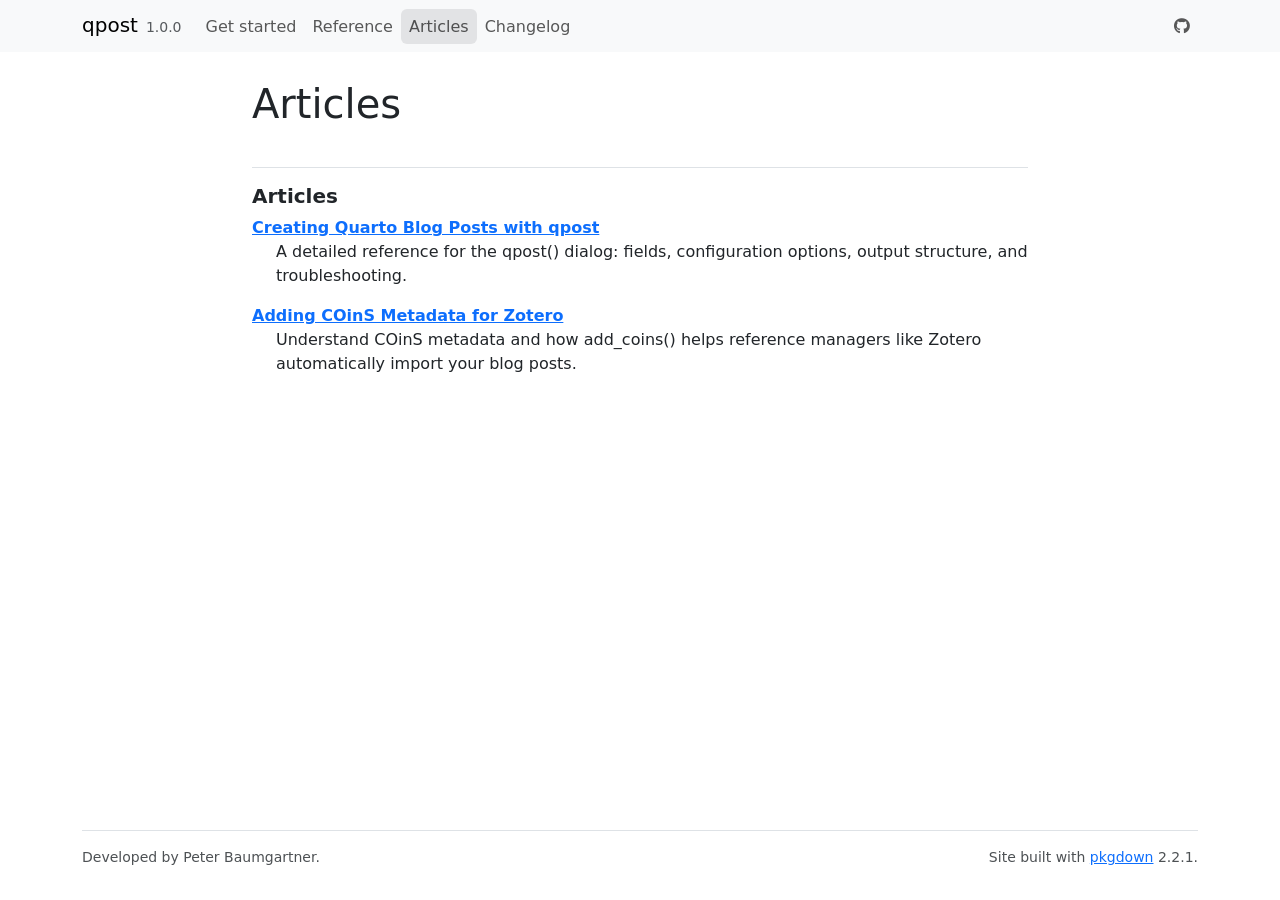
==== articles/index.html @ 77411163 "Deploying to gh-pages from @ petzi53/qpost@b01d1a8cf223ce83b672d72de9e51ffddc44296a 🚀" ====
<!DOCTYPE html>
<!-- Generated by pkgdown: do not edit by hand --><html lang="en"><head><meta http-equiv="Content-Type" content="text/html; charset=UTF-8"><meta charset="utf-8"><meta http-equiv="X-UA-Compatible" content="IE=edge"><meta name="viewport" content="width=device-width, initial-scale=1, shrink-to-fit=no"><title>Articles • qpost</title><script src="../deps/jquery-3.6.0/jquery-3.6.0.min.js"></script><meta name="viewport" content="width=device-width, initial-scale=1, shrink-to-fit=no"><link href="../deps/bootstrap-5.3.8/bootstrap.min.css" rel="stylesheet"><script src="../deps/bootstrap-5.3.8/bootstrap.bundle.min.js"></script><link href="../deps/font-awesome-6.5.2/css/all.min.css" rel="stylesheet"><link href="../deps/font-awesome-6.5.2/css/v4-shims.min.css" rel="stylesheet"><script src="../deps/headroom-0.11.0/headroom.min.js"></script><script src="../deps/headroom-0.11.0/jQuery.headroom.min.js"></script><script src="../deps/bootstrap-toc-1.0.1/bootstrap-toc.min.js"></script><script src="../deps/clipboard.js-2.0.11/clipboard.min.js"></script><script src="../deps/search-1.0.0/autocomplete.jquery.min.js"></script><script src="../deps/search-1.0.0/fuse.min.js"></script><script src="../deps/search-1.0.0/mark.min.js"></script><!-- pkgdown --><script src="../pkgdown.js"></script><meta property="og:title" content="Articles"></head><body>
    <a href="#main" class="visually-hidden-focusable">Skip to contents</a>


    <nav class="navbar navbar-expand-lg fixed-top bg-light" data-bs-theme="light" aria-label="Site navigation"><div class="container">

    <a class="navbar-brand me-2" href="../index.html">qpost</a>

    <small class="nav-text text-muted me-auto" data-bs-toggle="tooltip" data-bs-placement="bottom" title="">1.0.0</small>


    <button class="navbar-toggler" type="button" data-bs-toggle="collapse" data-bs-target="#navbar" aria-controls="navbar" aria-expanded="false" aria-label="Toggle navigation">
      <span class="navbar-toggler-icon"></span>
    </button>

    <div id="navbar" class="collapse navbar-collapse ms-3">
      <ul class="navbar-nav me-auto"><li class="nav-item"><a class="nav-link" href="../articles/qpost.html">Get started</a></li>
<li class="nav-item"><a class="nav-link" href="../reference/index.html">Reference</a></li>
<li class="active nav-item"><a class="nav-link" href="../articles/index.html">Articles</a></li>
<li class="nav-item"><a class="nav-link" href="../news/index.html">Changelog</a></li>
      </ul><ul class="navbar-nav"><li class="nav-item"><a class="external-link nav-link" href="https://github.com/petzi53/qpost"><span class="fa fa-github"></span></a></li>
      </ul></div>


  </div>
</nav><div class="container template-article-index">
<div class="row">
  <main id="main" class="col-md-9"><div class="page-header">

      <h1>Articles</h1>
    </div>

    <div class="section ">
      <h3>Articles</h3>
      <div class="section-desc"></div>

      <dl><dt><a href="quarto-blog-posts.html">Creating Quarto Blog Posts with qpost</a></dt>
        <dd><p>A detailed reference for the qpost() dialog: fields, configuration options, output structure, and troubleshooting.</p>
        </dd><dt><a href="add-coins.html">Adding COinS Metadata for Zotero</a></dt>
        <dd><p>Understand COinS metadata and how add_coins() helps reference managers like Zotero automatically import your blog posts.</p>
      </dd></dl></div>
  </main></div>


    <footer><div class="pkgdown-footer-left">
  <p>Developed by Peter Baumgartner.</p>
</div>

<div class="pkgdown-footer-right">
  <p>Site built with <a href="https://pkgdown.r-lib.org/" class="external-link">pkgdown</a> 2.2.1.</p>
</div>

    </footer></div>





  </body></html>
---- deps/font-awesome-6.5.2/css/v4-shims.min.css ----
/*!
 * Font Awesome Free 6.5.2 by @fontawesome - https://fontawesome.com
 * License - https://fontawesome.com/license/free (Icons: CC BY 4.0, Fonts: SIL OFL 1.1, Code: MIT License)
 * Copyright 2024 Fonticons, Inc.
 */
.fa.fa-glass:before{content:"\f000"}.fa.fa-envelope-o{font-family:"Font Awesome 6 Free";font-weight:400}.fa.fa-envelope-o:before{content:"\f0e0"}.fa.fa-star-o{font-family:"Font Awesome 6 Free";font-weight:400}.fa.fa-star-o:before{content:"\f005"}.fa.fa-close:before,.fa.fa-remove:before{content:"\f00d"}.fa.fa-gear:before{content:"\f013"}.fa.fa-trash-o{font-family:"Font Awesome 6 Free";font-weight:400}.fa.fa-trash-o:before{content:"\f2ed"}.fa.fa-home:before{content:"\f015"}.fa.fa-file-o{font-family:"Font Awesome 6 Free";font-weight:400}.fa.fa-file-o:before{content:"\f15b"}.fa.fa-clock-o{font-family:"Font Awesome 6 Free";font-weight:400}.fa.fa-clock-o:before{content:"\f017"}.fa.fa-arrow-circle-o-down{font-family:"Font Awesome 6 Free";font-weight:400}.fa.fa-arrow-circle-o-down:before{content:"\f358"}.fa.fa-arrow-circle-o-up{font-family:"Font Awesome 6 Free";font-weight:400}.fa.fa-arrow-circle-o-up:before{content:"\f35b"}.fa.fa-play-circle-o{font-family:"Font Awesome 6 Free";font-weight:400}.fa.fa-play-circle-o:before{content:"\f144"}.fa.fa-repeat:before,.fa.fa-rotate-right:before{content:"\f01e"}.fa.fa-refresh:before{content:"\f021"}.fa.fa-list-alt{font-family:"Font Awesome 6 Free";font-weight:400}.fa.fa-list-alt:before{content:"\f022"}.fa.fa-dedent:before{content:"\f03b"}.fa.fa-video-camera:before{content:"\f03d"}.fa.fa-picture-o{font-family:"Font Awesome 6 Free";font-weight:400}.fa.fa-picture-o:before{content:"\f03e"}.fa.fa-photo{font-family:"Font Awesome 6 Free";font-weight:400}.fa.fa-photo:before{content:"\f03e"}.fa.fa-image{font-family:"Font Awesome 6 Free";font-weight:400}.fa.fa-image:before{content:"\f03e"}.fa.fa-map-marker:before{content:"\f3c5"}.fa.fa-pencil-square-o{font-family:"Font Awesome 6 Free";font-weight:400}.fa.fa-pencil-square-o:before{content:"\f044"}.fa.fa-edit{font-family:"Font Awesome 6 Free";font-weight:400}.fa.fa-edit:before{content:"\f044"}.fa.fa-share-square-o:before{content:"\f14d"}.fa.fa-check-square-o{font-family:"Font Awesome 6 Free";font-weight:400}.fa.fa-check-square-o:before{content:"\f14a"}.fa.fa-arrows:before{content:"\f0b2"}.fa.fa-times-circle-o{font-family:"Font Awesome 6 Free";font-weight:400}.fa.fa-times-circle-o:before{content:"\f057"}.fa.fa-check-circle-o{font-family:"Font Awesome 6 Free";font-weight:400}.fa.fa-check-circle-o:before{content:"\f058"}.fa.fa-mail-forward:before{content:"\f064"}.fa.fa-expand:before{content:"\f424"}.fa.fa-compress:before{content:"\f422"}.fa.fa-eye,.fa.fa-eye-slash{font-family:"Font Awesome 6 Free";font-weight:400}.fa.fa-warning:before{content:"\f071"}.fa.fa-calendar:before{content:"\f073"}.fa.fa-arrows-v:before{content:"\f338"}.fa.fa-arrows-h:before{content:"\f337"}.fa.fa-bar-chart-o:before,.fa.fa-bar-chart:before{content:"\e0e3"}.fa.fa-twitter-square{font-family:"Font Awesome 6 Brands";font-weight:400}.fa.fa-twitter-square:before{content:"\f081"}.fa.fa-facebook-square{font-family:"Font Awesome 6 Brands";font-weight:400}.fa.fa-facebook-square:before{content:"\f082"}.fa.fa-gears:before{content:"\f085"}.fa.fa-thumbs-o-up{font-family:"Font Awesome 6 Free";font-weight:400}.fa.fa-thumbs-o-up:before{content:"\f164"}.fa.fa-thumbs-o-down{font-family:"Font Awesome 6 Free";font-weight:400}.fa.fa-thumbs-o-down:before{content:"\f165"}.fa.fa-heart-o{font-family:"Font Awesome 6 Free";font-weight:400}.fa.fa-heart-o:before{content:"\f004"}.fa.fa-sign-out:before{content:"\f2f5"}.fa.fa-linkedin-square{font-family:"Font Awesome 6 Brands";font-weight:400}.fa.fa-linkedin-square:before{content:"\f08c"}.fa.fa-thumb-tack:before{content:"\f08d"}.fa.fa-external-link:before{content:"\f35d"}.fa.fa-sign-in:before{content:"\f2f6"}.fa.fa-github-square{font-family:"Font Awesome 6 Brands";font-weight:400}.fa.fa-github-square:before{content:"\f092"}.fa.fa-lemon-o{font-family:"Font Awesome 6 Free";font-weight:400}.fa.fa-lemon-o:before{content:"\f094"}.fa.fa-square-o{font-family:"Font Awesome 6 Free";font-weight:400}.fa.fa-square-o:before{content:"\f0c8"}.fa.fa-bookmark-o{font-family:"Font Awesome 6 Free";font-weight:400}.fa.fa-bookmark-o:before{content:"\f02e"}.fa.fa-facebook,.fa.fa-twitter{font-family:"Font Awesome 6 Brands";font-weight:400}.fa.fa-facebook:before{content:"\f39e"}.fa.fa-facebook-f{font-family:"Font Awesome 6 Brands";font-weight:400}.fa.fa-facebook-f:before{content:"\f39e"}.fa.fa-github{font-family:"Font Awesome 6 Brands";font-weight:400}.fa.fa-credit-card{font-family:"Font Awesome 6 Free";font-weight:400}.fa.fa-feed:before{content:"\f09e"}.fa.fa-hdd-o{font-family:"Font Awesome 6 Free";font-weight:400}.fa.fa-hdd-o:before{content:"\f0a0"}.fa.fa-hand-o-right{font-family:"Font Awesome 6 Free";font-weight:400}.fa.fa-hand-o-right:before{content:"\f0a4"}.fa.fa-hand-o-left{font-family:"Font Awesome 6 Free";font-weight:400}.fa.fa-hand-o-left:before{content:"\f0a5"}.fa.fa-hand-o-up{font-family:"Font Awesome 6 Free";font-weight:400}.fa.fa-hand-o-up:before{content:"\f0a6"}.fa.fa-hand-o-down{font-family:"Font Awesome 6 Free";font-weight:400}.fa.fa-hand-o-down:before{content:"\f0a7"}.fa.fa-globe:before{content:"\f57d"}.fa.fa-tasks:before{content:"\f828"}.fa.fa-arrows-alt:before{content:"\f31e"}.fa.fa-group:before{content:"\f0c0"}.fa.fa-chain:before{content:"\f0c1"}.fa.fa-cut:before{content:"\f0c4"}.fa.fa-files-o{font-family:"Font Awesome 6 Free";font-weight:400}.fa.fa-files-o:before{content:"\f0c5"}.fa.fa-floppy-o{font-family:"Font Awesome 6 Free";font-weight:400}.fa.fa-floppy-o:before{content:"\f0c7"}.fa.fa-save{font-family:"Font Awesome 6 Free";font-weight:400}.fa.fa-save:before{content:"\f0c7"}.fa.fa-navicon:before,.fa.fa-reorder:before{content:"\f0c9"}.fa.fa-magic:before{content:"\e2ca"}.fa.fa-pinterest,.fa.fa-pinterest-square{font-family:"Font Awesome 6 Brands";font-weight:400}.fa.fa-pinterest-square:before{content:"\f0d3"}.fa.fa-google-plus-square{font-family:"Font Awesome 6 Brands";font-weight:400}.fa.fa-google-plus-square:before{content:"\f0d4"}.fa.fa-google-plus{font-family:"Font Awesome 6 Brands";font-weight:400}.fa.fa-google-plus:before{content:"\f0d5"}.fa.fa-money:before{content:"\f3d1"}.fa.fa-unsorted:before{content:"\f0dc"}.fa.fa-sort-desc:before{content:"\f0dd"}.fa.fa-sort-asc:before{content:"\f0de"}.fa.fa-linkedin{font-family:"Font Awesome 6 Brands";font-weight:400}.fa.fa-linkedin:before{content:"\f0e1"}.fa.fa-rotate-left:before{content:"\f0e2"}.fa.fa-legal:before{content:"\f0e3"}.fa.fa-dashboard:before,.fa.fa-tachometer:before{content:"\f625"}.fa.fa-comment-o{font-family:"Font Awesome 6 Free";font-weight:400}.fa.fa-comment-o:before{content:"\f075"}.fa.fa-comments-o{font-family:"Font Awesome 6 Free";font-weight:400}.fa.fa-comments-o:before{content:"\f086"}.fa.fa-flash:before{content:"\f0e7"}.fa.fa-clipboard:before{content:"\f0ea"}.fa.fa-lightbulb-o{font-family:"Font Awesome 6 Free";font-weight:400}.fa.fa-lightbulb-o:before{content:"\f0eb"}.fa.fa-exchange:before{content:"\f362"}.fa.fa-cloud-download:before{content:"\f0ed"}.fa.fa-cloud-upload:before{content:"\f0ee"}.fa.fa-bell-o{font-family:"Font Awesome 6 Free";font-weight:400}.fa.fa-bell-o:before{content:"\f0f3"}.fa.fa-cutlery:before{content:"\f2e7"}.fa.fa-file-text-o{font-family:"Font Awesome 6 Free";font-weight:400}.fa.fa-file-text-o:before{content:"\f15c"}.fa.fa-building-o{font-family:"Font Awesome 6 Free";font-weight:400}.fa.fa-building-o:before{content:"\f1ad"}.fa.fa-hospital-o{font-family:"Font Awesome 6 Free";font-weight:400}.fa.fa-hospital-o:before{content:"\f0f8"}.fa.fa-tablet:before{content:"\f3fa"}.fa.fa-mobile-phone:before,.fa.fa-mobile:before{content:"\f3cd"}.fa.fa-circle-o{font-family:"Font Awesome 6 Free";font-weight:400}.fa.fa-circle-o:before{content:"\f111"}.fa.fa-mail-reply:before{content:"\f3e5"}.fa.fa-github-alt{font-family:"Font Awesome 6 Brands";font-weight:400}.fa.fa-folder-o{font-family:"Font Awesome 6 Free";font-weight:400}.fa.fa-folder-o:before{content:"\f07b"}.fa.fa-folder-open-o{font-family:"Font Awesome 6 Free";font-weight:400}.fa.fa-folder-open-o:before{content:"\f07c"}.fa.fa-smile-o{font-family:"Font Awesome 6 Free";font-weight:400}.fa.fa-smile-o:before{content:"\f118"}.fa.fa-frown-o{font-family:"Font Awesome 6 Free";font-weight:400}.fa.fa-frown-o:before{content:"\f119"}.fa.fa-meh-o{font-family:"Font Awesome 6 Free";font-weight:400}.fa.fa-meh-o:before{content:"\f11a"}.fa.fa-keyboard-o{font-family:"Font Awesome 6 Free";font-weight:400}.fa.fa-keyboard-o:before{content:"\f11c"}.fa.fa-flag-o{font-family:"Font Awesome 6 Free";font-weight:400}.fa.fa-flag-o:before{content:"\f024"}.fa.fa-mail-reply-all:before{content:"\f122"}.fa.fa-star-half-o{font-family:"Font Awesome 6 Free";font-weight:400}.fa.fa-star-half-o:before{content:"\f5c0"}.fa.fa-star-half-empty{font-family:"Font Awesome 6 Free";font-weight:400}.fa.fa-star-half-empty:before{content:"\f5c0"}.fa.fa-star-half-full{font-family:"Font Awesome 6 Free";font-weight:400}.fa.fa-star-half-full:before{content:"\f5c0"}.fa.fa-code-fork:before{content:"\f126"}.fa.fa-chain-broken:before,.fa.fa-unlink:before{content:"\f127"}.fa.fa-calendar-o{font-family:"Font Awesome 6 Free";font-weight:400}.fa.fa-calendar-o:before{content:"\f133"}.fa.fa-css3,.fa.fa-html5,.fa.fa-maxcdn{font-family:"Font Awesome 6 Brands";font-weight:400}.fa.fa-unlock-alt:before{content:"\f09c"}.fa.fa-minus-square-o{font-family:"Font Awesome 6 Free";font-weight:400}.fa.fa-minus-square-o:before{content:"\f146"}.fa.fa-level-up:before{content:"\f3bf"}.fa.fa-level-down:before{content:"\f3be"}.fa.fa-pencil-square:before{content:"\f14b"}.fa.fa-external-link-square:before{content:"\f360"}.fa.fa-compass{font-family:"Font Awesome 6 Free";font-weight:400}.fa.fa-caret-square-o-down{font-family:"Font Awesome 6 Free";font-weight:400}.fa.fa-caret-square-o-down:before{content:"\f150"}.fa.fa-toggle-down{font-family:"Font Awesome 6 Free";font-weight:400}.fa.fa-toggle-down:before{content:"\f150"}.fa.fa-caret-square-o-up{font-family:"Font Awesome 6 Free";font-weight:400}.fa.fa-caret-square-o-up:before{content:"\f151"}.fa.fa-toggle-up{font-family:"Font Awesome 6 Free";font-weight:400}.fa.fa-toggle-up:before{content:"\f151"}.fa.fa-caret-square-o-right{font-family:"Font Awesome 6 Free";font-weight:400}.fa.fa-caret-square-o-right:before{content:"\f152"}.fa.fa-toggle-right{font-family:"Font Awesome 6 Free";font-weight:400}.fa.fa-toggle-right:before{content:"\f152"}.fa.fa-eur:before,.fa.fa-euro:before{content:"\f153"}.fa.fa-gbp:before{content:"\f154"}.fa.fa-dollar:before,.fa.fa-usd:before{content:"\24"}.fa.fa-inr:before,.fa.fa-rupee:before{content:"\e1bc"}.fa.fa-cny:before,.fa.fa-jpy:before,.fa.fa-rmb:before,.fa.fa-yen:before{content:"\f157"}.fa.fa-rouble:before,.fa.fa-rub:before,.fa.fa-ruble:before{content:"\f158"}.fa.fa-krw:before,.fa.fa-won:before{content:"\f159"}.fa.fa-bitcoin,.fa.fa-btc{font-family:"Font Awesome 6 Brands";font-weight:400}.fa.fa-bitcoin:before{content:"\f15a"}.fa.fa-file-text:before{content:"\f15c"}.fa.fa-sort-alpha-asc:before{content:"\f15d"}.fa.fa-sort-alpha-desc:before{content:"\f881"}.fa.fa-sort-amount-asc:before{content:"\f884"}.fa.fa-sort-amount-desc:before{content:"\f160"}.fa.fa-sort-numeric-asc:before{content:"\f162"}.fa.fa-sort-numeric-desc:before{content:"\f886"}.fa.fa-youtube-square{font-family:"Font Awesome 6 Brands";font-weight:400}.fa.fa-youtube-square:before{content:"\f431"}.fa.fa-xing,.fa.fa-xing-square,.fa.fa-youtube{font-family:"Font Awesome 6 Brands";font-weight:400}.fa.fa-xing-square:before{content:"\f169"}.fa.fa-youtube-play{font-family:"Font Awesome 6 Brands";font-weight:400}.fa.fa-youtube-play:before{content:"\f167"}.fa.fa-adn,.fa.fa-bitbucket,.fa.fa-bitbucket-square,.fa.fa-dropbox,.fa.fa-flickr,.fa.fa-instagram,.fa.fa-stack-overflow{font-family:"Font Awesome 6 Brands";font-weight:400}.fa.fa-bitbucket-square:before{content:"\f171"}.fa.fa-tumblr,.fa.fa-tumblr-square{font-family:"Font Awesome 6 Brands";font-weight:400}.fa.fa-tumblr-square:before{content:"\f174"}.fa.fa-long-arrow-down:before{content:"\f309"}.fa.fa-long-arrow-up:before{content:"\f30c"}.fa.fa-long-arrow-left:before{content:"\f30a"}.fa.fa-long-arrow-right:before{content:"\f30b"}.fa.fa-android,.fa.fa-apple,.fa.fa-dribbble,.fa.fa-foursquare,.fa.fa-gittip,.fa.fa-gratipay,.fa.fa-linux,.fa.fa-skype,.fa.fa-trello,.fa.fa-windows{font-family:"Font Awesome 6 Brands";font-weight:400}.fa.fa-gittip:before{content:"\f184"}.fa.fa-sun-o{font-family:"Font Awesome 6 Free";font-weight:400}.fa.fa-sun-o:before{content:"\f185"}.fa.fa-moon-o{font-family:"Font Awesome 6 Free";font-weight:400}.fa.fa-moon-o:before{content:"\f186"}.fa.fa-pagelines,.fa.fa-renren,.fa.fa-stack-exchange,.fa.fa-vk,.fa.fa-weibo{font-family:"Font Awesome 6 Brands";font-weight:400}.fa.fa-arrow-circle-o-right{font-family:"Font Awesome 6 Free";font-weight:400}.fa.fa-arrow-circle-o-right:before{content:"\f35a"}.fa.fa-arrow-circle-o-left{font-family:"Font Awesome 6 Free";font-weight:400}.fa.fa-arrow-circle-o-left:before{content:"\f359"}.fa.fa-caret-square-o-left{font-family:"Font Awesome 6 Free";font-weight:400}.fa.fa-caret-square-o-left:before{content:"\f191"}.fa.fa-toggle-left{font-family:"Font Awesome 6 Free";font-weight:400}.fa.fa-toggle-left:before{content:"\f191"}.fa.fa-dot-circle-o{font-family:"Font Awesome 6 Free";font-weight:400}.fa.fa-dot-circle-o:before{content:"\f192"}.fa.fa-vimeo-square{font-family:"Font Awesome 6 Brands";font-weight:400}.fa.fa-vimeo-square:before{content:"\f194"}.fa.fa-try:before,.fa.fa-turkish-lira:before{content:"\e2bb"}.fa.fa-plus-square-o{font-family:"Font Awesome 6 Free";font-weight:400}.fa.fa-plus-square-o:before{content:"\f0fe"}.fa.fa-openid,.fa.fa-slack,.fa.fa-wordpress{font-family:"Font Awesome 6 Brands";font-weight:400}.fa.fa-bank:before,.fa.fa-institution:before{content:"\f19c"}.fa.fa-mortar-board:before{content:"\f19d"}.fa.fa-google,.fa.fa-reddit,.fa.fa-reddit-square,.fa.fa-yahoo{font-family:"Font Awesome 6 Brands";font-weight:400}.fa.fa-reddit-square:before{content:"\f1a2"}.fa.fa-behance,.fa.fa-behance-square,.fa.fa-delicious,.fa.fa-digg,.fa.fa-drupal,.fa.fa-joomla,.fa.fa-pied-piper-alt,.fa.fa-pied-piper-pp,.fa.fa-stumbleupon,.fa.fa-stumbleupon-circle{font-family:"Font Awesome 6 Brands";font-weight:400}.fa.fa-behance-square:before{content:"\f1b5"}.fa.fa-steam,.fa.fa-steam-square{font-family:"Font Awesome 6 Brands";font-weight:400}.fa.fa-steam-square:before{content:"\f1b7"}.fa.fa-automobile:before{content:"\f1b9"}.fa.fa-cab:before{content:"\f1ba"}.fa.fa-deviantart,.fa.fa-soundcloud,.fa.fa-spotify{font-family:"Font Awesome 6 Brands";font-weight:400}.fa.fa-file-pdf-o{font-family:"Font Awesome 6 Free";font-weight:400}.fa.fa-file-pdf-o:before{content:"\f1c1"}.fa.fa-file-word-o{font-family:"Font Awesome 6 Free";font-weight:400}.fa.fa-file-word-o:before{content:"\f1c2"}.fa.fa-file-excel-o{font-family:"Font Awesome 6 Free";font-weight:400}.fa.fa-file-excel-o:before{content:"\f1c3"}.fa.fa-file-powerpoint-o{font-family:"Font Awesome 6 Free";font-weight:400}.fa.fa-file-powerpoint-o:before{content:"\f1c4"}.fa.fa-file-image-o{font-family:"Font Awesome 6 Free";font-weight:400}.fa.fa-file-image-o:before{content:"\f1c5"}.fa.fa-file-photo-o{font-family:"Font Awesome 6 Free";font-weight:400}.fa.fa-file-photo-o:before{content:"\f1c5"}.fa.fa-file-picture-o{font-family:"Font Awesome 6 Free";font-weight:400}.fa.fa-file-picture-o:before{content:"\f1c5"}.fa.fa-file-archive-o{font-family:"Font Awesome 6 Free";font-weight:400}.fa.fa-file-archive-o:before{content:"\f1c6"}.fa.fa-file-zip-o{font-family:"Font Awesome 6 Free";font-weight:400}.fa.fa-file-zip-o:before{content:"\f1c6"}.fa.fa-file-audio-o{font-family:"Font Awesome 6 Free";font-weight:400}.fa.fa-file-audio-o:before{content:"\f1c7"}.fa.fa-file-sound-o{font-family:"Font Awesome 6 Free";font-weight:400}.fa.fa-file-sound-o:before{content:"\f1c7"}.fa.fa-file-video-o{font-family:"Font Awesome 6 Free";font-weight:400}.fa.fa-file-video-o:before{content:"\f1c8"}.fa.fa-file-movie-o{font-family:"Font Awesome 6 Free";font-weight:400}.fa.fa-file-movie-o:before{content:"\f1c8"}.fa.fa-file-code-o{font-family:"Font Awesome 6 Free";font-weight:400}.fa.fa-file-code-o:before{content:"\f1c9"}.fa.fa-codepen,.fa.fa-jsfiddle,.fa.fa-vine{font-family:"Font Awesome 6 Brands";font-weight:400}.fa.fa-life-bouy:before,.fa.fa-life-buoy:before,.fa.fa-life-saver:before,.fa.fa-support:before{content:"\f1cd"}.fa.fa-circle-o-notch:before{content:"\f1ce"}.fa.fa-ra,.fa.fa-rebel{font-family:"Font Awesome 6 Brands";font-weight:400}.fa.fa-ra:before{content:"\f1d0"}.fa.fa-resistance{font-family:"Font Awesome 6 Brands";font-weight:400}.fa.fa-resistance:before{content:"\f1d0"}.fa.fa-empire,.fa.fa-ge{font-family:"Font Awesome 6 Brands";font-weight:400}.fa.fa-ge:before{content:"\f1d1"}.fa.fa-git-square{font-family:"Font Awesome 6 Brands";font-weight:400}.fa.fa-git-square:before{content:"\f1d2"}.fa.fa-git,.fa.fa-hacker-news,.fa.fa-y-combinator-square{font-family:"Font Awesome 6 Brands";font-weight:400}.fa.fa-y-combinator-square:before{content:"\f1d4"}.fa.fa-yc-square{font-family:"Font Awesome 6 Brands";font-weight:400}.fa.fa-yc-square:before{content:"\f1d4"}.fa.fa-qq,.fa.fa-tencent-weibo,.fa.fa-wechat,.fa.fa-weixin{font-family:"Font Awesome 6 Brands";font-weight:400}.fa.fa-wechat:before{content:"\f1d7"}.fa.fa-send:before{content:"\f1d8"}.fa.fa-paper-plane-o{font-family:"Font Awesome 6 Free";font-weight:400}.fa.fa-paper-plane-o:before{content:"\f1d8"}.fa.fa-send-o{font-family:"Font Awesome 6 Free";font-weight:400}.fa.fa-send-o:before{content:"\f1d8"}.fa.fa-circle-thin{font-family:"Font Awesome 6 Free";font-weight:400}.fa.fa-circle-thin:before{content:"\f111"}.fa.fa-header:before{content:"\f1dc"}.fa.fa-futbol-o{font-family:"Font Awesome 6 Free";font-weight:400}.fa.fa-futbol-o:before{content:"\f1e3"}.fa.fa-soccer-ball-o{font-family:"Font Awesome 6 Free";font-weight:400}.fa.fa-soccer-ball-o:before{content:"\f1e3"}.fa.fa-slideshare,.fa.fa-twitch,.fa.fa-yelp{font-family:"Font Awesome 6 Brands";font-weight:400}.fa.fa-newspaper-o{font-family:"Font Awesome 6 Free";font-weight:400}.fa.fa-newspaper-o:before{content:"\f1ea"}.fa.fa-cc-amex,.fa.fa-cc-discover,.fa.fa-cc-mastercard,.fa.fa-cc-paypal,.fa.fa-cc-stripe,.fa.fa-cc-visa,.fa.fa-google-wallet,.fa.fa-paypal{font-family:"Font Awesome 6 Brands";font-weight:400}.fa.fa-bell-slash-o{font-family:"Font Awesome 6 Free";font-weight:400}.fa.fa-bell-slash-o:before{content:"\f1f6"}.fa.fa-trash:before{content:"\f2ed"}.fa.fa-copyright{font-family:"Font Awesome 6 Free";font-weight:400}.fa.fa-eyedropper:before{content:"\f1fb"}.fa.fa-area-chart:before{content:"\f1fe"}.fa.fa-pie-chart:before{content:"\f200"}.fa.fa-line-chart:before{content:"\f201"}.fa.fa-lastfm,.fa.fa-lastfm-square{font-family:"Font Awesome 6 Brands";font-weight:400}.fa.fa-lastfm-square:before{content:"\f203"}.fa.fa-angellist,.fa.fa-ioxhost{font-family:"Font Awesome 6 Brands";font-weight:400}.fa.fa-cc{font-family:"Font Awesome 6 Free";font-weight:400}.fa.fa-cc:before{content:"\f20a"}.fa.fa-ils:before,.fa.fa-shekel:before,.fa.fa-sheqel:before{content:"\f20b"}.fa.fa-buysellads,.fa.fa-connectdevelop,.fa.fa-dashcube,.fa.fa-forumbee,.fa.fa-leanpub,.fa.fa-sellsy,.fa.fa-shirtsinbulk,.fa.fa-simplybuilt,.fa.fa-skyatlas{font-family:"Font Awesome 6 Brands";font-weight:400}.fa.fa-diamond{font-family:"Font Awesome 6 Free";font-weight:400}.fa.fa-diamond:before{content:"\f3a5"}.fa.fa-intersex:before,.fa.fa-transgender:before{content:"\f224"}.fa.fa-transgender-alt:before{content:"\f225"}.fa.fa-facebook-official{font-family:"Font Awesome 6 Brands";font-weight:400}.fa.fa-facebook-official:before{content:"\f09a"}.fa.fa-pinterest-p,.fa.fa-whatsapp{font-family:"Font Awesome 6 Brands";font-weight:400}.fa.fa-hotel:before{content:"\f236"}.fa.fa-medium,.fa.fa-viacoin,.fa.fa-y-combinator,.fa.fa-yc{font-family:"Font Awesome 6 Brands";font-weight:400}.fa.fa-yc:before{content:"\f23b"}.fa.fa-expeditedssl,.fa.fa-opencart,.fa.fa-optin-monster{font-family:"Font Awesome 6 Brands";font-weight:400}.fa.fa-battery-4:before,.fa.fa-battery:before{content:"\f240"}.fa.fa-battery-3:before{content:"\f241"}.fa.fa-battery-2:before{content:"\f242"}.fa.fa-battery-1:before{content:"\f243"}.fa.fa-battery-0:before{content:"\f244"}.fa.fa-object-group,.fa.fa-object-ungroup,.fa.fa-sticky-note-o{font-family:"Font Awesome 6 Free";font-weight:400}.fa.fa-sticky-note-o:before{content:"\f249"}.fa.fa-cc-diners-club,.fa.fa-cc-jcb{font-family:"Font Awesome 6 Brands";font-weight:400}.fa.fa-clone{font-family:"Font Awesome 6 Free";font-weight:400}.fa.fa-hourglass-o:before{content:"\f254"}.fa.fa-hourglass-1:before{content:"\f251"}.fa.fa-hourglass-2:before{content:"\f252"}.fa.fa-hourglass-3:before{content:"\f253"}.fa.fa-hand-rock-o{font-family:"Font Awesome 6 Free";font-weight:400}.fa.fa-hand-rock-o:before{content:"\f255"}.fa.fa-hand-grab-o{font-family:"Font Awesome 6 Free";font-weight:400}.fa.fa-hand-grab-o:before{content:"\f255"}.fa.fa-hand-paper-o{font-family:"Font Awesome 6 Free";font-weight:400}.fa.fa-hand-paper-o:before{content:"\f256"}.fa.fa-hand-stop-o{font-family:"Font Awesome 6 Free";font-weight:400}.fa.fa-hand-stop-o:before{content:"\f256"}.fa.fa-hand-scissors-o{font-family:"Font Awesome 6 Free";font-weight:400}.fa.fa-hand-scissors-o:before{content:"\f257"}.fa.fa-hand-lizard-o{font-family:"Font Awesome 6 Free";font-weight:400}.fa.fa-hand-lizard-o:before{content:"\f258"}.fa.fa-hand-spock-o{font-family:"Font Awesome 6 Free";font-weight:400}.fa.fa-hand-spock-o:before{content:"\f259"}.fa.fa-hand-pointer-o{font-family:"Font Awesome 6 Free";font-weight:400}.fa.fa-hand-pointer-o:before{content:"\f25a"}.fa.fa-hand-peace-o{font-family:"Font Awesome 6 Free";font-weight:400}.fa.fa-hand-peace-o:before{content:"\f25b"}.fa.fa-registered{font-family:"Font Awesome 6 Free";font-weight:400}.fa.fa-creative-commons,.fa.fa-gg,.fa.fa-gg-circle,.fa.fa-odnoklassniki,.fa.fa-odnoklassniki-square{font-family:"Font Awesome 6 Brands";font-weight:400}.fa.fa-odnoklassniki-square:before{content:"\f264"}.fa.fa-chrome,.fa.fa-firefox,.fa.fa-get-pocket,.fa.fa-internet-explorer,.fa.fa-opera,.fa.fa-safari,.fa.fa-wikipedia-w{font-family:"Font Awesome 6 Brands";font-weight:400}.fa.fa-television:before{content:"\f26c"}.fa.fa-500px,.fa.fa-amazon,.fa.fa-contao{font-family:"Font Awesome 6 Brands";font-weight:400}.fa.fa-calendar-plus-o{font-family:"Font Awesome 6 Free";font-weight:400}.fa.fa-calendar-plus-o:before{content:"\f271"}.fa.fa-calendar-minus-o{font-family:"Font Awesome 6 Free";font-weight:400}.fa.fa-calendar-minus-o:before{content:"\f272"}.fa.fa-calendar-times-o{font-family:"Font Awesome 6 Free";font-weight:400}.fa.fa-calendar-times-o:before{content:"\f273"}.fa.fa-calendar-check-o{font-family:"Font Awesome 6 Free";font-weight:400}.fa.fa-calendar-check-o:before{content:"\f274"}.fa.fa-map-o{font-family:"Font Awesome 6 Free";font-weight:400}.fa.fa-map-o:before{content:"\f279"}.fa.fa-commenting:before{content:"\f4ad"}.fa.fa-commenting-o{font-family:"Font Awesome 6 Free";font-weight:400}.fa.fa-commenting-o:before{content:"\f4ad"}.fa.fa-houzz,.fa.fa-vimeo{font-family:"Font Awesome 6 Brands";font-weight:400}.fa.fa-vimeo:before{content:"\f27d"}.fa.fa-black-tie,.fa.fa-edge,.fa.fa-fonticons,.fa.fa-reddit-alien{font-family:"Font Awesome 6 Brands";font-weight:400}.fa.fa-credit-card-alt:before{content:"\f09d"}.fa.fa-codiepie,.fa.fa-fort-awesome,.fa.fa-mixcloud,.fa.fa-modx,.fa.fa-product-hunt,.fa.fa-scribd,.fa.fa-usb{font-family:"Font Awesome 6 Brands";font-weight:400}.fa.fa-pause-circle-o{font-family:"Font Awesome 6 Free";font-weight:400}.fa.fa-pause-circle-o:before{content:"\f28b"}.fa.fa-stop-circle-o{font-family:"Font Awesome 6 Free";font-weight:400}.fa.fa-stop-circle-o:before{content:"\f28d"}.fa.fa-bluetooth,.fa.fa-bluetooth-b,.fa.fa-envira,.fa.fa-gitlab,.fa.fa-wheelchair-alt,.fa.fa-wpbeginner,.fa.fa-wpforms{font-family:"Font Awesome 6 Brands";font-weight:400}.fa.fa-wheelchair-alt:before{content:"\f368"}.fa.fa-question-circle-o{font-family:"Font Awesome 6 Free";font-weight:400}.fa.fa-question-circle-o:before{content:"\f059"}.fa.fa-volume-control-phone:before{content:"\f2a0"}.fa.fa-asl-interpreting:before{content:"\f2a3"}.fa.fa-deafness:before,.fa.fa-hard-of-hearing:before{content:"\f2a4"}.fa.fa-glide,.fa.fa-glide-g{font-family:"Font Awesome 6 Brands";font-weight:400}.fa.fa-signing:before{content:"\f2a7"}.fa.fa-viadeo,.fa.fa-viadeo-square{font-family:"Font Awesome 6 Brands";font-weight:400}.fa.fa-viadeo-square:before{content:"\f2aa"}.fa.fa-snapchat,.fa.fa-snapchat-ghost{font-family:"Font Awesome 6 Brands";font-weight:400}.fa.fa-snapchat-ghost:before{content:"\f2ab"}.fa.fa-snapchat-square{font-family:"Font Awesome 6 Brands";font-weight:400}.fa.fa-snapchat-square:before{content:"\f2ad"}.fa.fa-first-order,.fa.fa-google-plus-official,.fa.fa-pied-piper,.fa.fa-themeisle,.fa.fa-yoast{font-family:"Font Awesome 6 Brands";font-weight:400}.fa.fa-google-plus-official:before{content:"\f2b3"}.fa.fa-google-plus-circle{font-family:"Font Awesome 6 Brands";font-weight:400}.fa.fa-google-plus-circle:before{content:"\f2b3"}.fa.fa-fa,.fa.fa-font-awesome{font-family:"Font Awesome 6 Brands";font-weight:400}.fa.fa-fa:before{content:"\f2b4"}.fa.fa-handshake-o{font-family:"Font Awesome 6 Free";font-weight:400}.fa.fa-handshake-o:before{content:"\f2b5"}.fa.fa-envelope-open-o{font-family:"Font Awesome 6 Free";font-weight:400}.fa.fa-envelope-open-o:before{content:"\f2b6"}.fa.fa-linode{font-family:"Font Awesome 6 Brands";font-weight:400}.fa.fa-address-book-o{font-family:"Font Awesome 6 Free";font-weight:400}.fa.fa-address-book-o:before{content:"\f2b9"}.fa.fa-vcard:before{content:"\f2bb"}.fa.fa-address-card-o{font-family:"Font Awesome 6 Free";font-weight:400}.fa.fa-address-card-o:before{content:"\f2bb"}.fa.fa-vcard-o{font-family:"Font Awesome 6 Free";font-weight:400}.fa.fa-vcard-o:before{content:"\f2bb"}.fa.fa-user-circle-o{font-family:"Font Awesome 6 Free";font-weight:400}.fa.fa-user-circle-o:before{content:"\f2bd"}.fa.fa-user-o{font-family:"Font Awesome 6 Free";font-weight:400}.fa.fa-user-o:before{content:"\f007"}.fa.fa-id-badge{font-family:"Font Awesome 6 Free";font-weight:400}.fa.fa-drivers-license:before{content:"\f2c2"}.fa.fa-id-card-o{font-family:"Font Awesome 6 Free";font-weight:400}.fa.fa-id-card-o:before{content:"\f2c2"}.fa.fa-drivers-license-o{font-family:"Font Awesome 6 Free";font-weight:400}.fa.fa-drivers-license-o:before{content:"\f2c2"}.fa.fa-free-code-camp,.fa.fa-quora,.fa.fa-telegram{font-family:"Font Awesome 6 Brands";font-weight:400}.fa.fa-thermometer-4:before,.fa.fa-thermometer:before{content:"\f2c7"}.fa.fa-thermometer-3:before{content:"\f2c8"}.fa.fa-thermometer-2:before{content:"\f2c9"}.fa.fa-thermometer-1:before{content:"\f2ca"}.fa.fa-thermometer-0:before{content:"\f2cb"}.fa.fa-bathtub:before,.fa.fa-s15:before{content:"\f2cd"}.fa.fa-window-maximize,.fa.fa-window-restore{font-family:"Font Awesome 6 Free";font-weight:400}.fa.fa-times-rectangle:before{content:"\f410"}.fa.fa-window-close-o{font-family:"Font Awesome 6 Free";font-weight:400}.fa.fa-window-close-o:before{content:"\f410"}.fa.fa-times-rectangle-o{font-family:"Font Awesome 6 Free";font-weight:400}.fa.fa-times-rectangle-o:before{content:"\f410"}.fa.fa-bandcamp,.fa.fa-eercast,.fa.fa-etsy,.fa.fa-grav,.fa.fa-imdb,.fa.fa-ravelry{font-family:"Font Awesome 6 Brands";font-weight:400}.fa.fa-eercast:before{content:"\f2da"}.fa.fa-snowflake-o{font-family:"Font Awesome 6 Free";font-weight:400}.fa.fa-snowflake-o:before{content:"\f2dc"}.fa.fa-meetup,.fa.fa-superpowers,.fa.fa-wpexplorer{font-family:"Font Awesome 6 Brands";font-weight:400}
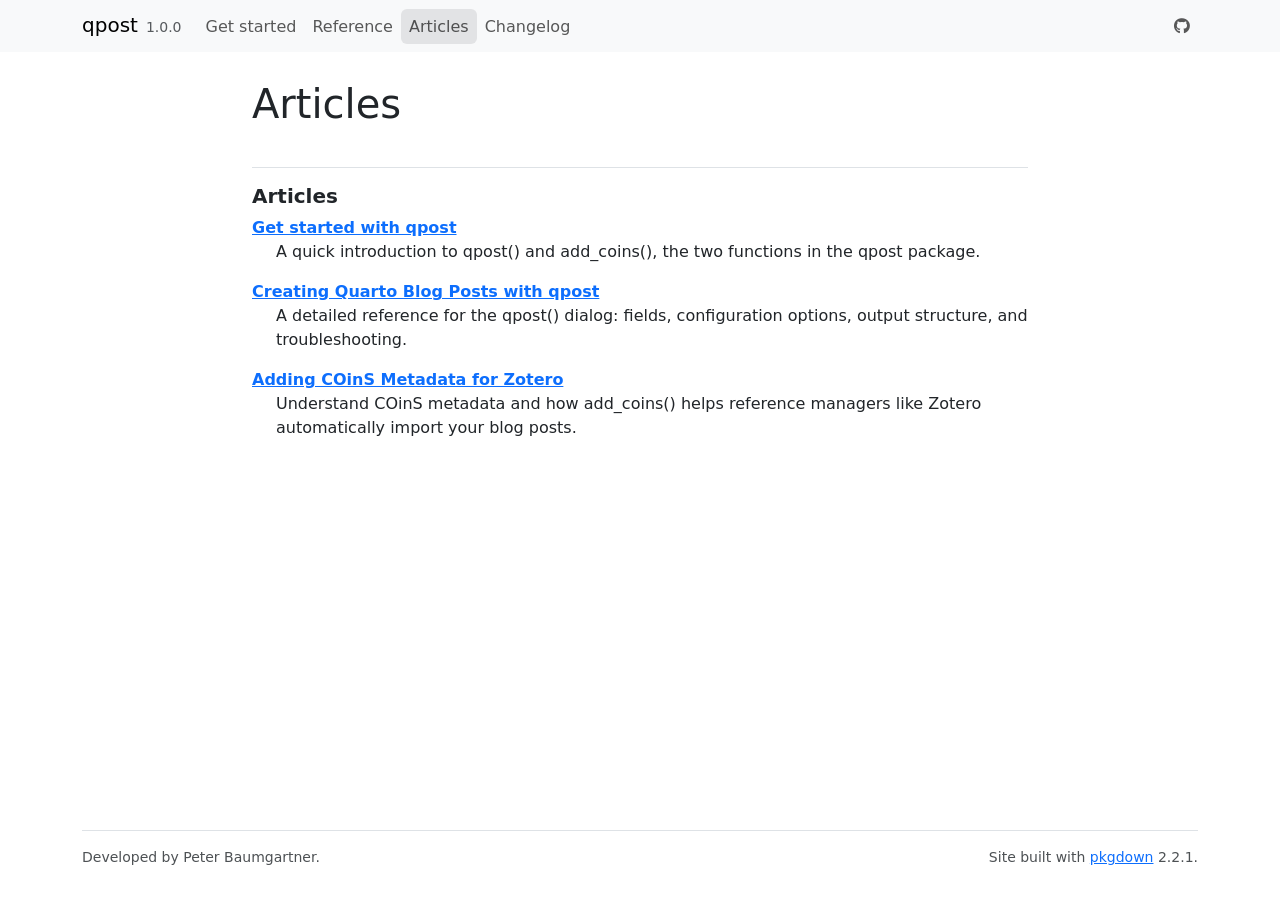
==== commit 844676ac: "Deploying to gh-pages from @ petzi53/qpost@ca5ad2362895c2e1116f6d462fc1c5f605959e6f 🚀" ====
--- a/articles/index.html
+++ b/articles/index.html
@@ -35,7 +35,9 @@
       <h3>Articles</h3>
       <div class="section-desc"></div>
 
-      <dl><dt><a href="quarto-blog-posts.html">Creating Quarto Blog Posts with qpost</a></dt>
+      <dl><dt><a href="qpost.html">Get started with qpost</a></dt>
+        <dd><p>A quick introduction to qpost() and add_coins(), the two functions in the qpost package.</p>
+        </dd><dt><a href="quarto-blog-posts.html">Creating Quarto Blog Posts with qpost</a></dt>
         <dd><p>A detailed reference for the qpost() dialog: fields, configuration options, output structure, and troubleshooting.</p>
         </dd><dt><a href="add-coins.html">Adding COinS Metadata for Zotero</a></dt>
         <dd><p>Understand COinS metadata and how add_coins() helps reference managers like Zotero automatically import your blog posts.</p>
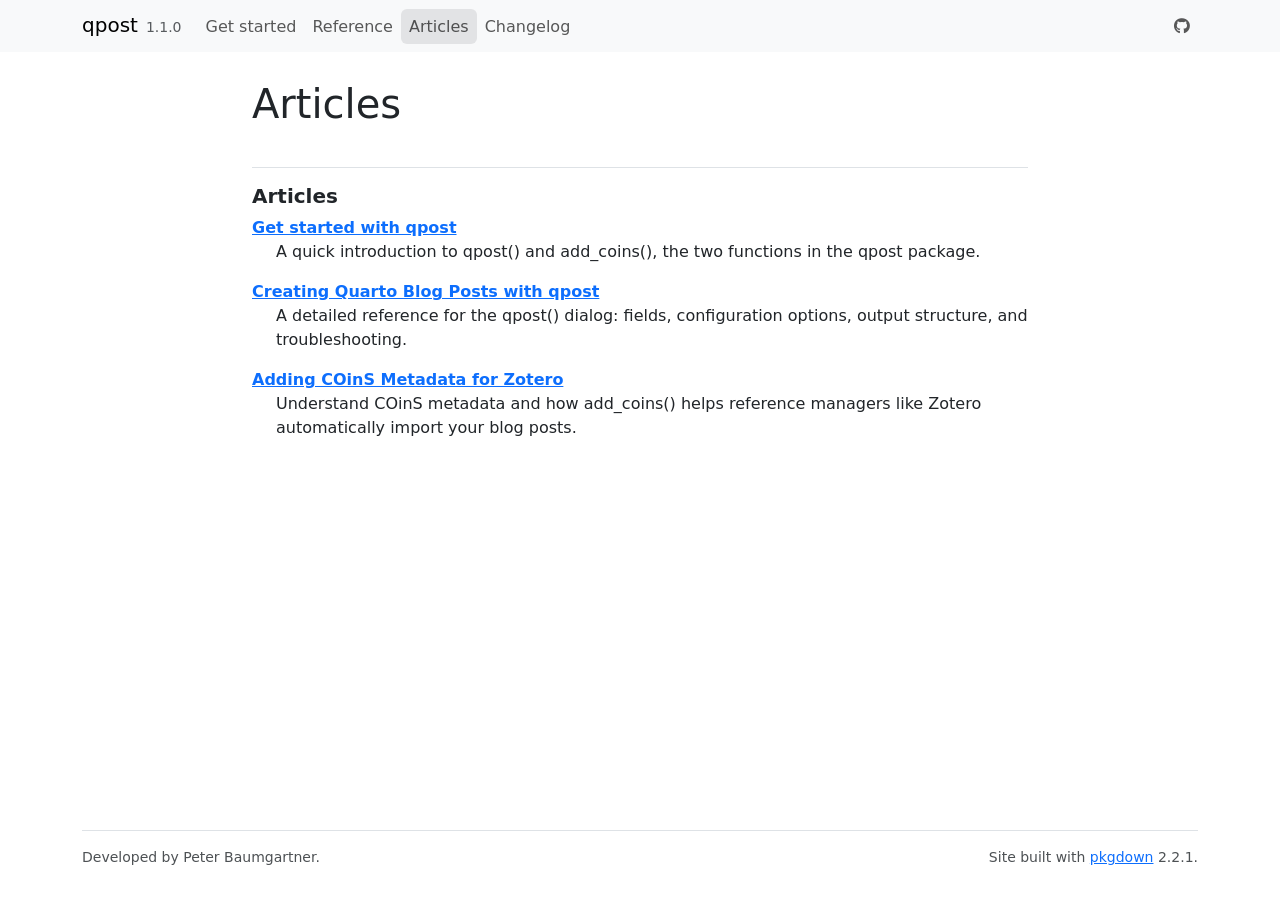
==== commit 6d1527e6: "Deploying to gh-pages from @ petzi53/qpost@b3dd9768d964e254379a5ced0b87bec25cd77b3e 🚀" ====
--- a/articles/index.html
+++ b/articles/index.html
@@ -7,7 +7,7 @@
 
     <a class="navbar-brand me-2" href="../index.html">qpost</a>
 
-    <small class="nav-text text-muted me-auto" data-bs-toggle="tooltip" data-bs-placement="bottom" title="">1.0.0</small>
+    <small class="nav-text text-muted me-auto" data-bs-toggle="tooltip" data-bs-placement="bottom" title="">1.1.0</small>
 
 
     <button class="navbar-toggler" type="button" data-bs-toggle="collapse" data-bs-target="#navbar" aria-controls="navbar" aria-expanded="false" aria-label="Toggle navigation">
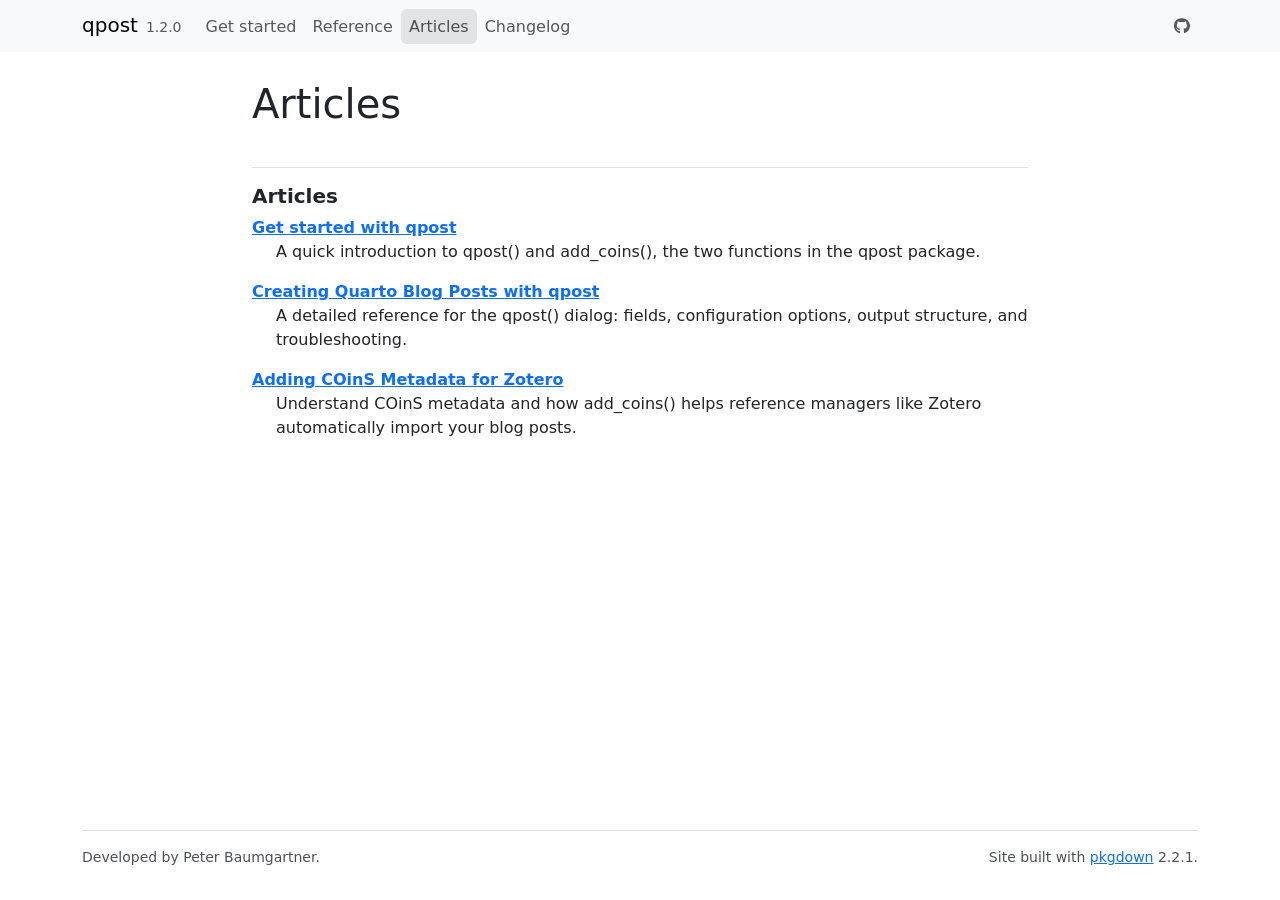
==== commit b7bd8f60: "Deploying to gh-pages from @ petzi53/qpost@7a1c8ccf3ab5fe2297fcf11475f8ac3e161df1cf 🚀" ====
--- a/articles/index.html
+++ b/articles/index.html
@@ -7,7 +7,7 @@
 
     <a class="navbar-brand me-2" href="../index.html">qpost</a>
 
-    <small class="nav-text text-muted me-auto" data-bs-toggle="tooltip" data-bs-placement="bottom" title="">1.1.0</small>
+    <small class="nav-text text-muted me-auto" data-bs-toggle="tooltip" data-bs-placement="bottom" title="">1.2.0</small>
 
 
     <button class="navbar-toggler" type="button" data-bs-toggle="collapse" data-bs-target="#navbar" aria-controls="navbar" aria-expanded="false" aria-label="Toggle navigation">
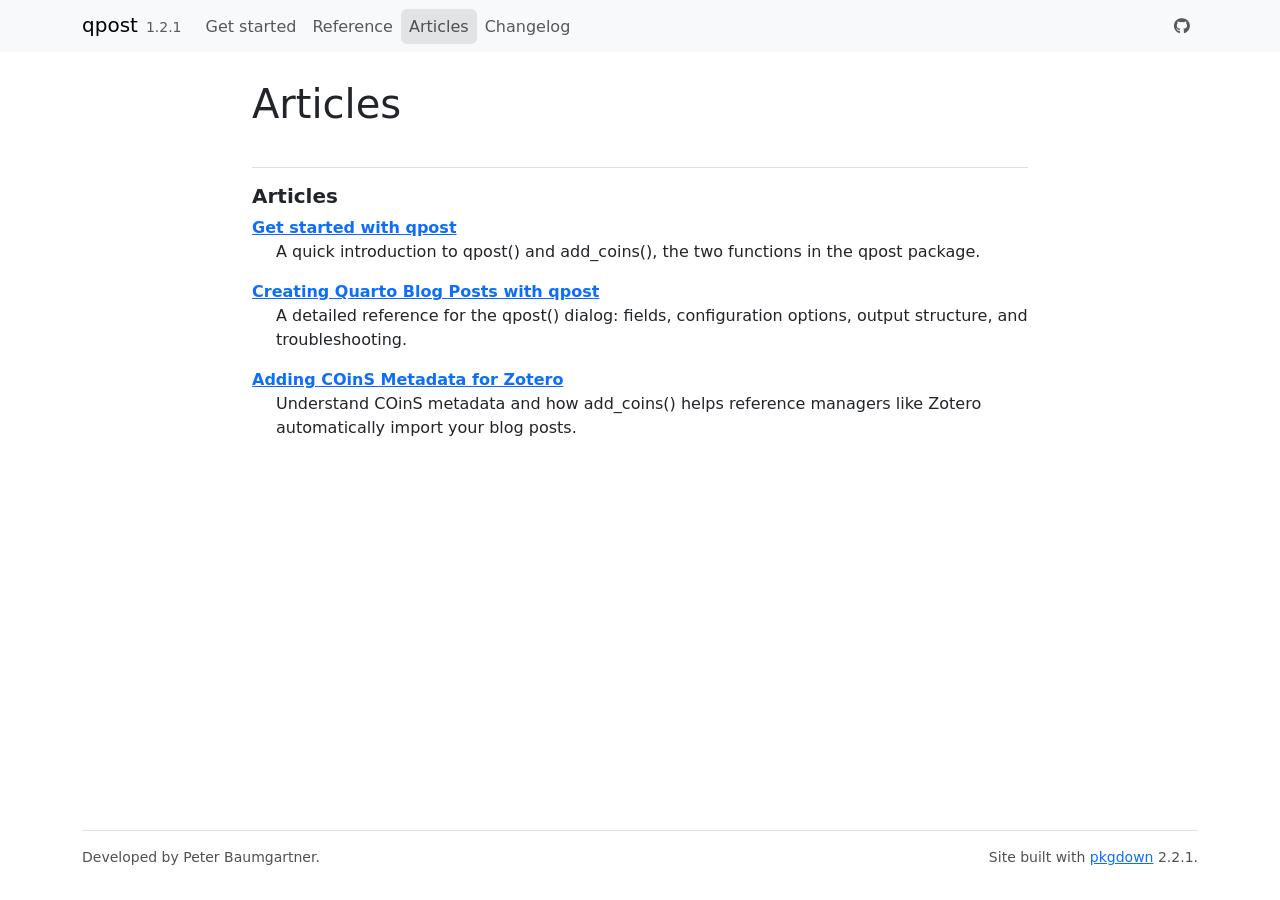
==== commit 0659bcee: "Deploying to gh-pages from @ petzi53/qpost@fe8d9d7b239edebfb71b49a6040f4ea1413b2926 🚀" ====
--- a/articles/index.html
+++ b/articles/index.html
@@ -7,7 +7,7 @@
 
     <a class="navbar-brand me-2" href="../index.html">qpost</a>
 
-    <small class="nav-text text-muted me-auto" data-bs-toggle="tooltip" data-bs-placement="bottom" title="">1.2.0</small>
+    <small class="nav-text text-muted me-auto" data-bs-toggle="tooltip" data-bs-placement="bottom" title="">1.2.1</small>
 
 
     <button class="navbar-toggler" type="button" data-bs-toggle="collapse" data-bs-target="#navbar" aria-controls="navbar" aria-expanded="false" aria-label="Toggle navigation">
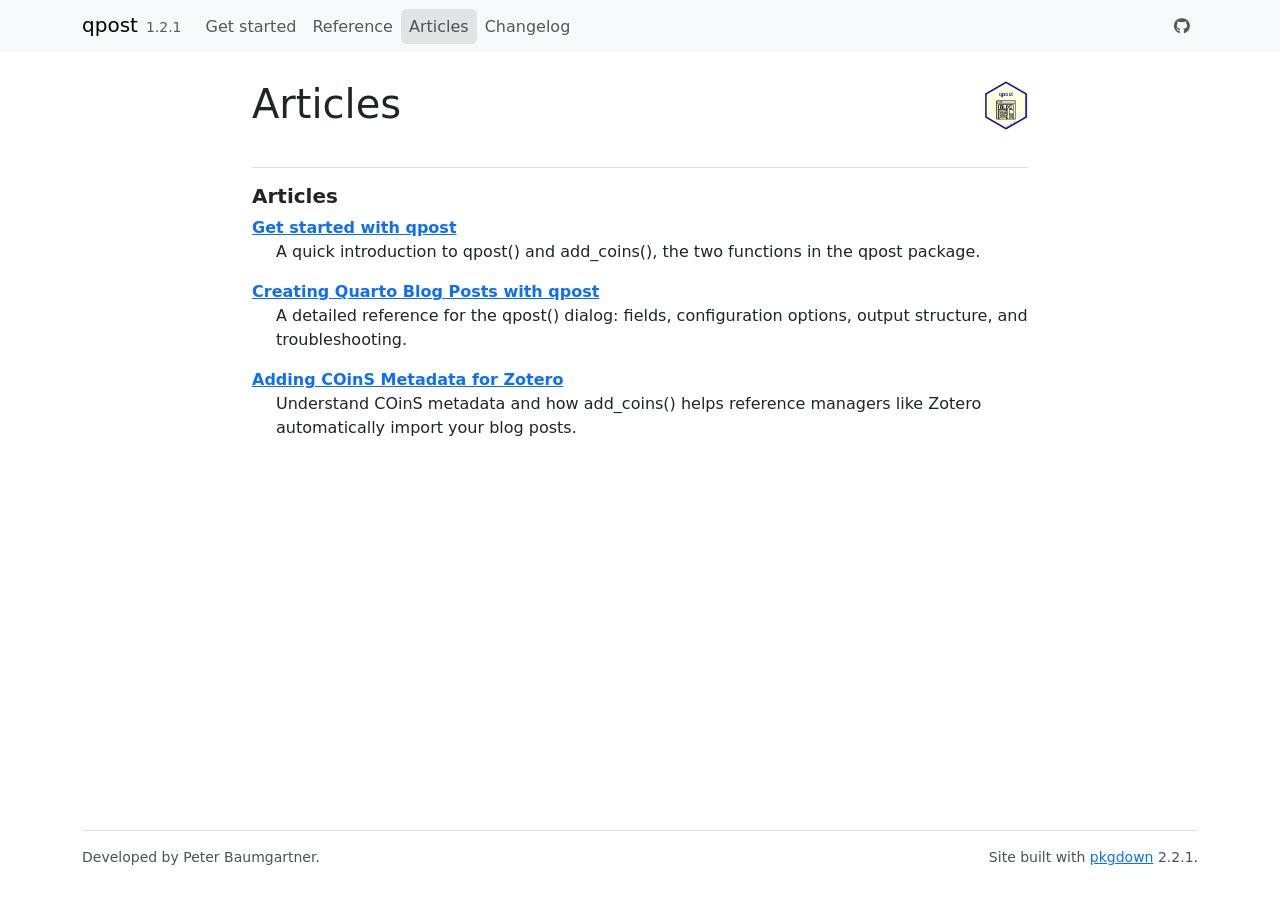
==== commit 643abde3: "Deploying to gh-pages from @ petzi53/qpost@b9eb7093cf4659d5090117a9aa9e224fa3db14ec 🚀" ====
--- a/articles/index.html
+++ b/articles/index.html
@@ -1,5 +1,5 @@
 <!DOCTYPE html>
-<!-- Generated by pkgdown: do not edit by hand --><html lang="en"><head><meta http-equiv="Content-Type" content="text/html; charset=UTF-8"><meta charset="utf-8"><meta http-equiv="X-UA-Compatible" content="IE=edge"><meta name="viewport" content="width=device-width, initial-scale=1, shrink-to-fit=no"><title>Articles • qpost</title><script src="../deps/jquery-3.6.0/jquery-3.6.0.min.js"></script><meta name="viewport" content="width=device-width, initial-scale=1, shrink-to-fit=no"><link href="../deps/bootstrap-5.3.8/bootstrap.min.css" rel="stylesheet"><script src="../deps/bootstrap-5.3.8/bootstrap.bundle.min.js"></script><link href="../deps/font-awesome-6.5.2/css/all.min.css" rel="stylesheet"><link href="../deps/font-awesome-6.5.2/css/v4-shims.min.css" rel="stylesheet"><script src="../deps/headroom-0.11.0/headroom.min.js"></script><script src="../deps/headroom-0.11.0/jQuery.headroom.min.js"></script><script src="../deps/bootstrap-toc-1.0.1/bootstrap-toc.min.js"></script><script src="../deps/clipboard.js-2.0.11/clipboard.min.js"></script><script src="../deps/search-1.0.0/autocomplete.jquery.min.js"></script><script src="../deps/search-1.0.0/fuse.min.js"></script><script src="../deps/search-1.0.0/mark.min.js"></script><!-- pkgdown --><script src="../pkgdown.js"></script><meta property="og:title" content="Articles"></head><body>
+<!-- Generated by pkgdown: do not edit by hand --><html lang="en"><head><meta http-equiv="Content-Type" content="text/html; charset=UTF-8"><meta charset="utf-8"><meta http-equiv="X-UA-Compatible" content="IE=edge"><meta name="viewport" content="width=device-width, initial-scale=1, shrink-to-fit=no"><title>Articles • qpost</title><!-- favicons --><link rel="icon" type="image/png" sizes="96x96" href="../favicon-96x96.png"><link rel="icon" type="”image/svg+xml”" href="../favicon.svg"><link rel="apple-touch-icon" sizes="180x180" href="../apple-touch-icon.png"><link rel="icon" sizes="any" href="../favicon.ico"><link rel="manifest" href="../site.webmanifest"><script src="../deps/jquery-3.6.0/jquery-3.6.0.min.js"></script><meta name="viewport" content="width=device-width, initial-scale=1, shrink-to-fit=no"><link href="../deps/bootstrap-5.3.8/bootstrap.min.css" rel="stylesheet"><script src="../deps/bootstrap-5.3.8/bootstrap.bundle.min.js"></script><link href="../deps/font-awesome-6.5.2/css/all.min.css" rel="stylesheet"><link href="../deps/font-awesome-6.5.2/css/v4-shims.min.css" rel="stylesheet"><script src="../deps/headroom-0.11.0/headroom.min.js"></script><script src="../deps/headroom-0.11.0/jQuery.headroom.min.js"></script><script src="../deps/bootstrap-toc-1.0.1/bootstrap-toc.min.js"></script><script src="../deps/clipboard.js-2.0.11/clipboard.min.js"></script><script src="../deps/search-1.0.0/autocomplete.jquery.min.js"></script><script src="../deps/search-1.0.0/fuse.min.js"></script><script src="../deps/search-1.0.0/mark.min.js"></script><!-- pkgdown --><script src="../pkgdown.js"></script><link href="../extra.css" rel="stylesheet"><meta property="og:title" content="Articles"><meta property="og:image" content="https://www.peter-baumgartner.net/qpost/logo.png"></head><body>
     <a href="#main" class="visually-hidden-focusable">Skip to contents</a>
 
 
@@ -27,8 +27,7 @@
 </nav><div class="container template-article-index">
 <div class="row">
   <main id="main" class="col-md-9"><div class="page-header">
-
-      <h1>Articles</h1>
+      <img src="../logo.png" class="logo" alt=""><h1>Articles</h1>
     </div>
 
     <div class="section ">
--- a/extra.css
+++ b/extra.css
@@ -0,0 +1,5 @@
+/* Home page logo sizing */
+img.logo {
+  height: 50px;
+  width: auto;
+}
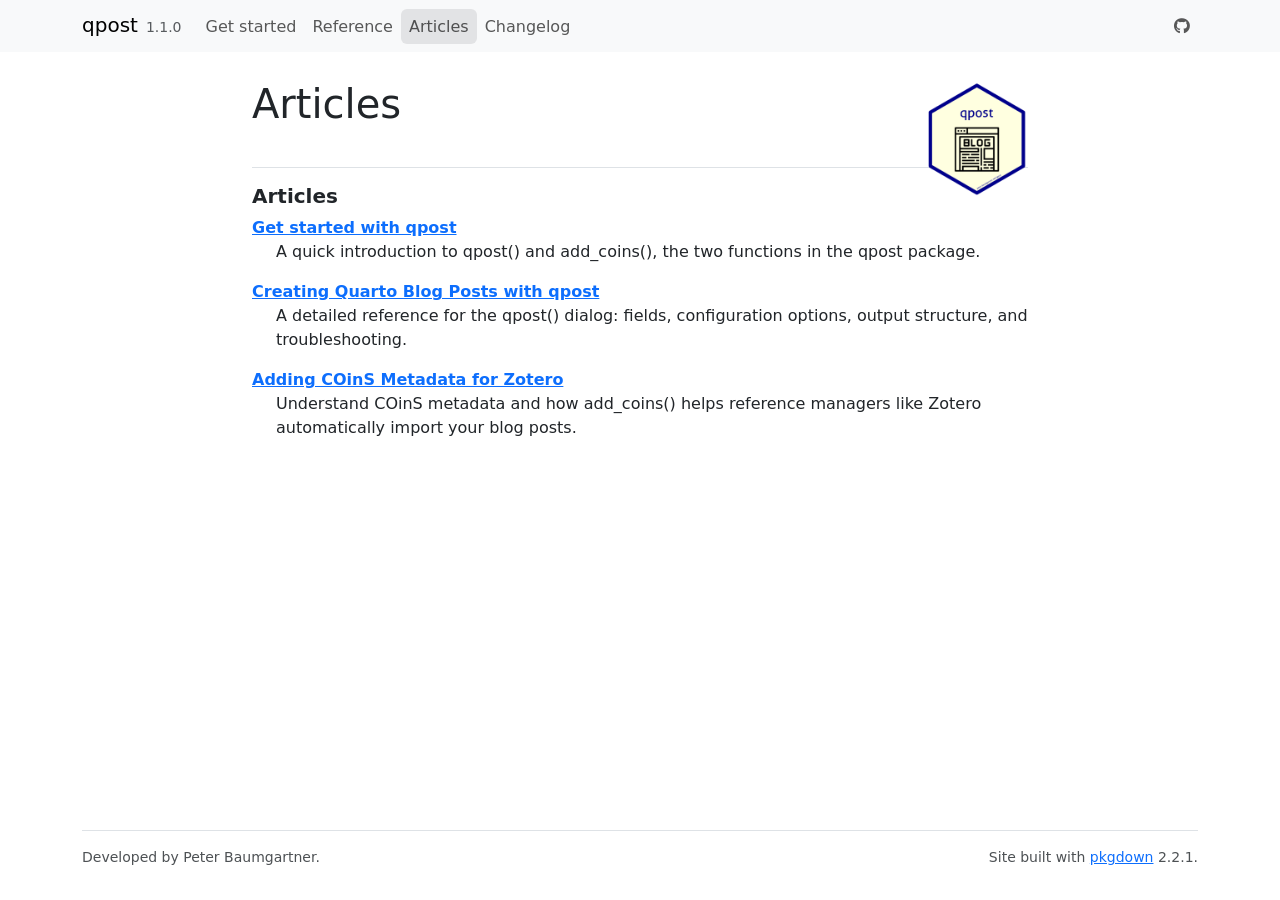
==== commit 74e00ca0: "Deploying to gh-pages from @ petzi53/qpost@28a86d9fe5f8cd583df41ec6c995d08eafefcc26 🚀" ====
--- a/articles/index.html
+++ b/articles/index.html
@@ -7,7 +7,7 @@
 
     <a class="navbar-brand me-2" href="../index.html">qpost</a>
 
-    <small class="nav-text text-muted me-auto" data-bs-toggle="tooltip" data-bs-placement="bottom" title="">1.2.1</small>
+    <small class="nav-text text-muted me-auto" data-bs-toggle="tooltip" data-bs-placement="bottom" title="">1.1.0</small>
 
 
     <button class="navbar-toggler" type="button" data-bs-toggle="collapse" data-bs-target="#navbar" aria-controls="navbar" aria-expanded="false" aria-label="Toggle navigation">
--- a/extra.css
+++ b/extra.css
@@ -1,5 +1 @@
-/* Home page logo sizing */
-img.logo {
-  height: 50px;
-  width: auto;
-}
+/* No overrides — use pkgdown's built-in logo sizing */
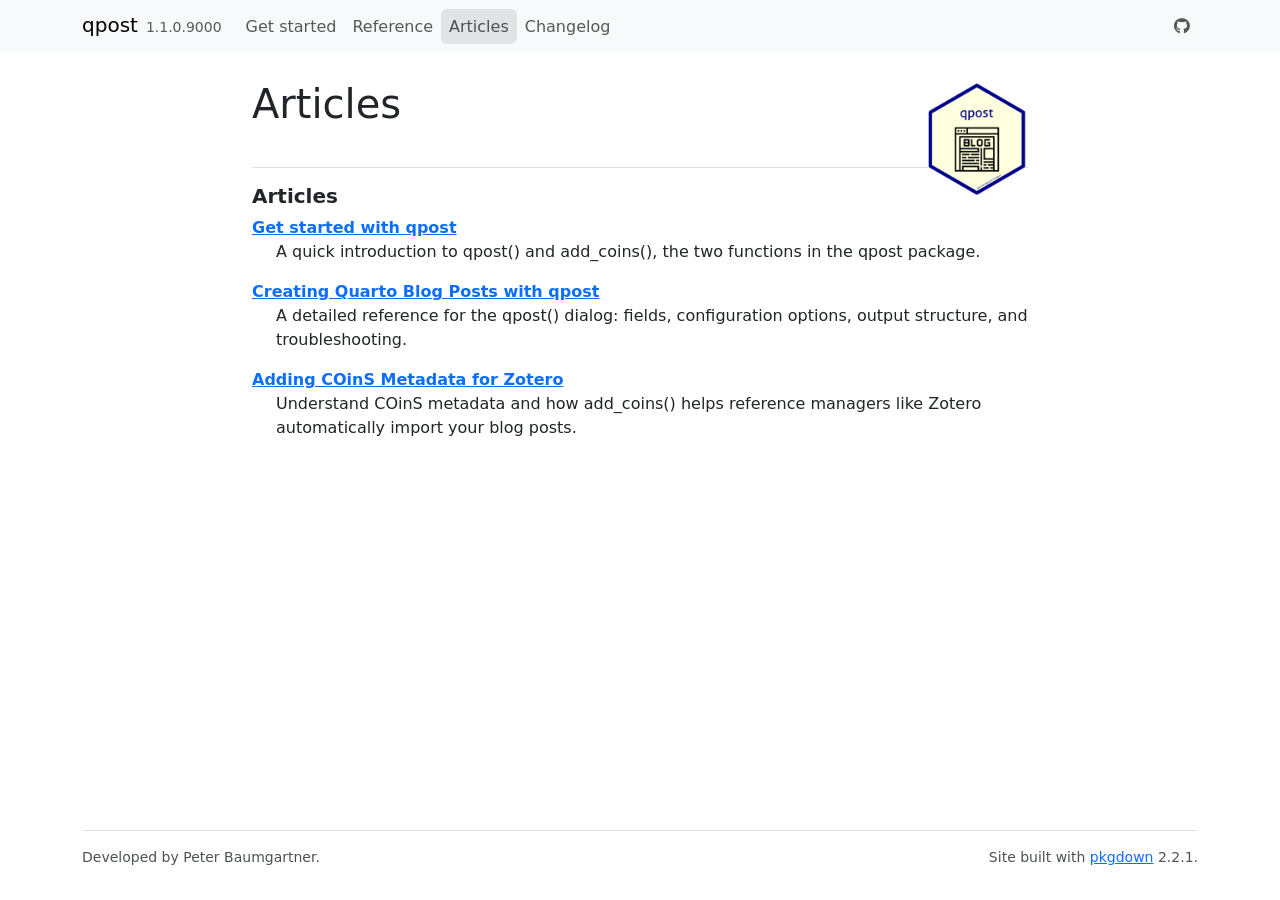
==== commit 115f857d: "Deploying to gh-pages from @ petzi53/qpost@c9a568cd881f93961d487480f0b7eb1ffdbf220e 🚀" ====
--- a/articles/index.html
+++ b/articles/index.html
@@ -7,7 +7,7 @@
 
     <a class="navbar-brand me-2" href="../index.html">qpost</a>
 
-    <small class="nav-text text-muted me-auto" data-bs-toggle="tooltip" data-bs-placement="bottom" title="">1.1.0</small>
+    <small class="nav-text text-muted me-auto" data-bs-toggle="tooltip" data-bs-placement="bottom" title="">1.1.0.9000</small>
 
 
     <button class="navbar-toggler" type="button" data-bs-toggle="collapse" data-bs-target="#navbar" aria-controls="navbar" aria-expanded="false" aria-label="Toggle navigation">
